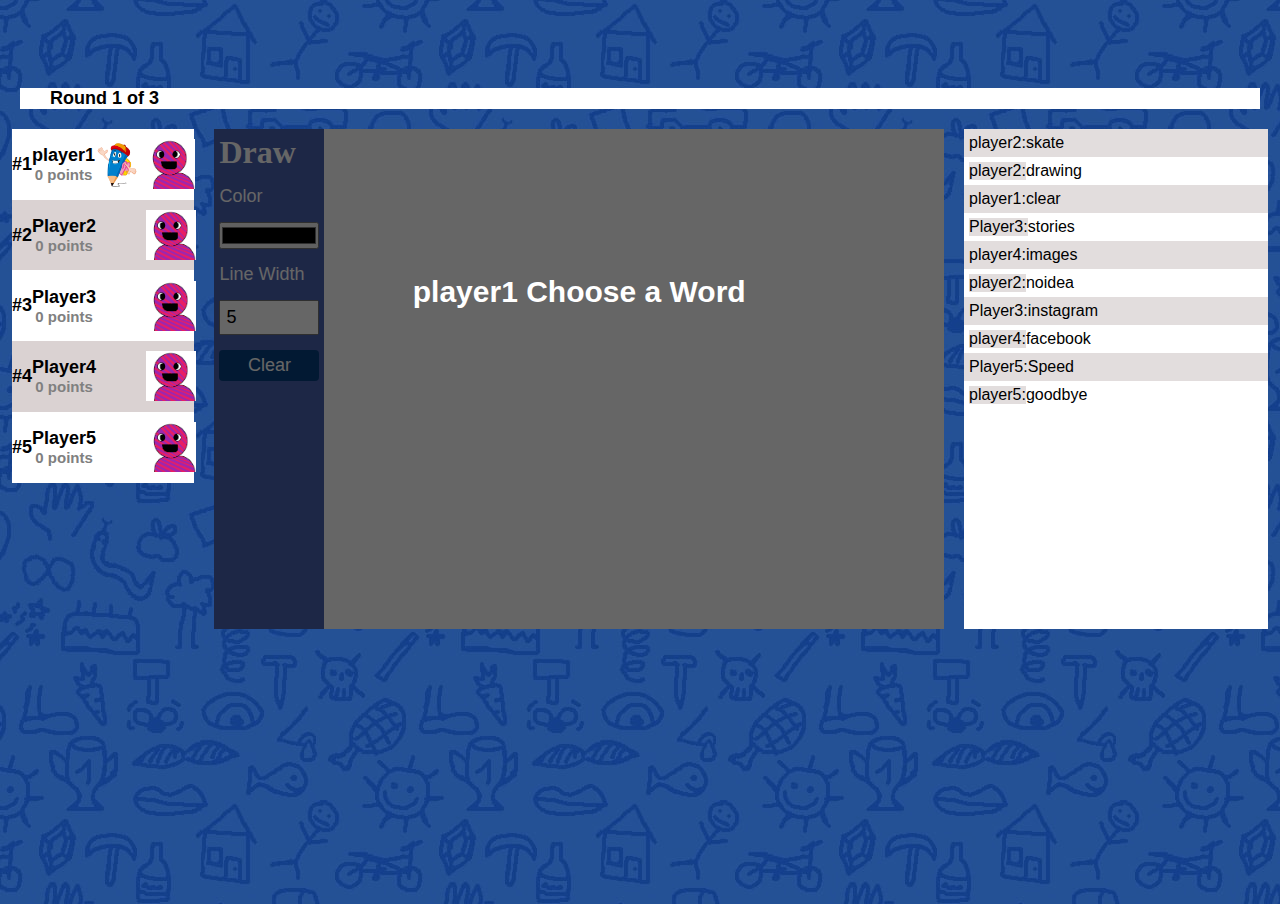
==== html/play.html @ 1c5a9388 "changes" ====
<!DOCTYPE html>
<html lang="en">

<head>
    <meta charset="UTF-8">
    <meta http-equiv="X-UA-Compatible" content="IE=edge">
    <meta name="viewport" content="width=device-width, initial-scale=1.0">
    <title>Skribbl-Free Multiplayer drwaing</title>

    <link rel="icon" type="image/x-icon" href="/images/favicon.png">

    <!-- link style.css file in html page  -->

    <link rel="stylesheet" href="./../css/style.css">


    <!-- cdn link for fa icons  -->

    <link rel="stylesheet" href="https://cdnjs.cloudflare.com/ajax/libs/font-awesome/4.7.0/css/font-awesome.min.css">
</head>

<body>

    <!-- header section starts here  -->
    <header>
        <div class="play_logo">
            <img src="https://skribbl.io/img/logo.gif" alt="">
        </div>
        <div class="bar">
            <div class="clock">
                <img src="https://skribbl.io/img/clock.gif" alt="" srcset="">
                <p class="timer"></p>
                <p>Round <span class="current_round">1</span> of 3</p>
            </div>
            <div class="guess_word">
                <p>Guess this</p>
                <p class="fill_in">_ _ _ _ _ _ _ <sup class="total_char">7</sup></p>

            </div>
            <img src="https://skribbl.io/img/settings.gif" alt="" srcset="">
        </div>
    </header>

    <!-- header section ends here  -->

    <!-- play area section starts here  -->

    <main class="play_area">

        <div class="player_list">
            <div class="player">
                <p>#1</p>
                <div>
                    <p class="player_name first_player">Player1</p>
                    <p class="points">0 points</p>
                </div>
                <img src="./../images/pencil.png" alt="" class="pencil pencil1">
                <img src="./../images/animated1.gif" alt="" class="animated_character">
            </div>
            <div class="player">
                <p>#2</p>
                <div>
                    <p class="player_name">Player2</p>
                    <p class="points">0 points</p>
                </div>
                <img src="./../images/pencil.png" alt="" class="pencil pencil2">
                <img src="./../images/animated1.gif" alt="" class="animated_character">
            </div>
            <div class="player">
                <p>#3</p>
                <div>
                    <p class="player_name">Player3</p>
                    <p class="points">0 points</p>
                </div>
                <img src="./../images/pencil.png" alt="" class="pencil pencil3">
                <img src="./../images/animated1.gif" alt="" class="animated_character">
            </div>
            <div class="player">
                <p>#4</p>
                <div>
                    <p class="player_name">Player4</p>
                    <p class="points">0 points</p>
                </div>
                <img src="./../images/pencil.png" alt="" class="pencil pencil4">
                <img src="./../images/animated1.gif" alt="" class="animated_character">
            </div>
            <div class="player">
                <p>#5</p>
                <div>
                    <p class="player_name">Player5</p>
                    <p class="points">0 points</p>
                </div>
                <img src="./../images/pencil.png" alt="" class="pencil pencil5">
                <img src="./../images/animated1.gif" alt="" class="animated_character">
            </div>
        </div>
        <section class="drawing_area">

            <section class="drawing_box">

                <div id="toolbar">
                    <h1>Draw</h1>
                    <label for="stroke">Color</label>
                    <input id="stroke" name='stroke' type="color">
                    <label for="lineWidth">Line Width</label>
                    <input id="lineWidth" name='lineWidth' type="number" value="5">
                    <button id="clear">Clear</button>
                </div>
                <div class="like_dislike">
                    <img src="https://skribbl.io/img/thumbsup.gif" alt="" class="thumbs_up">
                    <img src="https://skribbl.io/img/thumbsdown.gif" alt="" class="thumbs_down">
                </div>
                <div class="drawing-board">
                    <canvas id="drawing-board"></canvas>

                </div>

            </section>
            <section class="word_display">
                <div class="word_content">
                  <h2> <span class="player_to_choose_word">Player 1</span> Choose a Word</h2>

                  <h3 class="arr_of_words"></h3>
                </div>

            </section>
            <section class="result_display">
                <div class="result_content">
                    <h3>The word was <b class="real_word">Hello</b></h3>
                    <p>The time is Up!</p>
                    <div class="score">
                        <div class="player_name_for_score player_1_name_for_score">Taher</div>
                        <div class="score_number player_1_score";">0</div>
                    </div>
                    <div class="score">
                        <div class="player_name_for_score player_2_score">Player 2</div>
                        <div class="score_number" style="color:red;">0</div>
                    </div>
                    <div class="score">
                        <div class="player_name_for_score player_3_score">Player 3</div>
                        <div class="score_number" style="color:red;">0</div>
                    </div>
                    <div class="score">
                        <div class="player_name_for_score player_4_score">Player 4</div>
                        <div class="score_number" style="color:red;">0</div>
                    </div>
                    <div class="score">
                        <div class="player_name_for_score player_5_score">Player 5</div>
                        <div class="score_number" style="color:red;">0</div>
                    </div>
                </div>

            </section>
            <section class="winner_display">
                <div class="winner_content">
                  <h2> <span class="player_winner">Player 1</span> is Winner🎉🎉🎉</h2>
                </div>

            </section>
        </section>
        <div class="word_typing">
            <div class="show_word_area">
                <div class="written_words">
                    <p class="written_by">player2:</p><span class="word_line">skate</span>
                </div>
                <div class="written_words">
                    <p class="written_by">player2:</p><span class="word_line">drawing</span>
                </div>
                <div class="written_words">
                    <p class="written_by">player1:</p><span class="word_line">clear</span>
                </div>
                <div class="written_words">
                    <p class="written_by">Player3:</p><span class="word_line">stories</span>
                </div>
                <div class="written_words">
                    <p class="written_by">player4:</p><span class="word_line">images</span>
                </div>
                <div class="written_words">
                    <p class="written_by">player2:</p><span class="word_line">noidea</span>
                </div>
                <div class="written_words">
                    <p class="written_by">Player3:</p><span class="word_line">instagram</span>
                </div>
                <div class="written_words">
                    <p class="written_by">player4:</p><span class="word_line">facebook</span>
                </div>
                <div class="written_words">
                    <p class="written_by">Player5:</p><span class="word_line">Speed</span>
                </div>
                <div class="written_words">
                    <p class="written_by">player5:</p><span class="word_line">goodbye</span>
                </div>

            </div>

            <form action="" id="word_input_form">
                <input type="text" id="word_input" placeholder="type your guess here">
            </form>
            
        </div>

    </main>

    <!-- play area section ends here  -->

    <script src="./../js/play.js"></script>
    <script src="./../js/draw.js"></script>
</body>

</html>
---- css/style.css ----
/* reset css start  */

*{
    margin:0;
    padding:0;
    box-sizing: border-box;
}

/* reset css ends  */

/* root variables  */

:root{
    --font : Verdana, Geneva, Tahoma, sans-serif;
}

/* root variable ends  */


/* general class  */

.hidden{
    display: none;
}

.active{
    color: rgb(107, 139, 247);
}

/* general css ends here  */


/* front page section starts here  */

body{
    background-image: url('./../images/background.jpg');
}

.logo{
    text-align: center;
    margin-top: 20px;
}

/* input section starts here  */

.input_section{
    margin:0 auto;
    display: flex;
    flex-direction: column;
    justify-content: center;
    background-color: rgba(12, 44, 150, 0.75);
    width:30%;
    margin-top: 50px;
    padding:12px;
}

#player_name_input{
    outline:none;
    padding:12px;
    font-size: 20px;
    border-radius: 3px;
    margin-bottom: 10px;
}

.btn{
    background-color: #53e237;
    padding:12px;
    border-radius: 3px;
    font-size: 30px;
    color:white;
    border:none;
    font-family: var(--font);
    cursor: pointer;
}

#room_button{
    margin-top: 10px;
    background-color: #2c8de7;
}

#room_button:hover{
    background-color: #1368b8;
    
}

#play_button:hover{
    background-color: #30ac17;
}

/* input section ends here  */

/* footer section  */

footer{
    display: flex;
    justify-content: center;
    background-color: rgba(7, 36, 131, 0.75);;
    height: 100%;
    margin-top: 30px;
}

.news{
    margin: 0 50px;
}

.footer_block{
    width:25%;
    background-color: rgba(12, 44, 150, 0.75);
    margin-top: 80px;
    color:white;
    text-align: center;
}

/* footer block  section  */

.block_head{
    display: flex;
    justify-content: space-around;
    margin-top: 20px;
    font-size: 30px;
}

.about_para{
    margin-top: 30px;
    font-size: 18px;
    /* text-align: left; */
    font-family: var(--font);
}

.instruction_img{
    margin-top: 50px;
}

.instruction_img p{
    font-size: 18px;
    text-align: center;
    font-family: var(--font);
}

.fa-circle{
    margin-left: 10px;
    margin-top: 20px;
    margin-bottom: 20px;
}

.fa-circle:hover{
    cursor: pointer;
}

.news_head{
    display: flex;
    justify-content: space-between;
    font-family: var(--font);
    font-size: 18px;
    margin-top: 10px;
    padding-bottom: 3px;
    border-bottom: 1px solid #eee;
    
}

.ul1{
    margin-left: 40px;
}

.news_ul_section{
    font-family: var(--font);
    font-size: 18px;
    margin-top: 10px;
    text-align: left;
    margin-bottom: 10px;
    padding-left:25px;
}

/* footer block section ends here  */

/* front page css ends here  */


/* play page css start here  */


.play_logo{
  text-align:left;
  margin-left: 20px;
  margin-top: 50px;
}

.play_logo img{
    width:400px;
}

/* guess word section starts here  */

.bar{
    display: flex;
    background-color: white;
    justify-content: space-between;
    align-items: center;
    padding: 0 20px;
    margin: 20px;
}

.clock{
    display: flex;
    justify-content: center;
    align-items: center;
    position: relative;
}

.clock p{
    font-weight: bolder;
    font-size: 18px;
    font-family: var(--font);
    margin-left: 10px;
}

.timer{
    position: absolute;
    top:40%;
    left:5%;
}



.guess_word{
    font-weight: bolder;
    font-family: var(--font);
    text-align: center;
}

/* guess word  section ends here  */

/* play area section starts here  */
.play_area{
    display: grid;
    grid-template-columns: 15% 60% 25%;
    column-gap: 20px;
    justify-content:center;
    width:95%;
    margin: 0 auto;
}

.player_list{
  background-color: white;
  font-size: 18px;
  font-weight: bolder;
  font-family: var(--font);
  height: max-content;
}

.player_list .player:nth-child(even){
    background-color: rgb(218, 210, 210);
}


.player{
    display: flex;
    align-items: center;
    justify-content: space-around;
}



.points{
    text-align: center;
    font-size: 15px;
    color:grey;
}

.player_name{
    text-align: center;
}

.drawing_area{
 background-color: white;
 height:500px;
}



.word_typing{
 background-color: white;
 position: relative;
}

.animated_character, .pencil{
    height:50x;
    width:50px;
}

.pencil2, .pencil3,.pencil4,.pencil5{
    visibility: hidden;
}

/* play area section ends here  */

/* draw section css starts here  */


h1 {
    color:white;
}

.drawing_box {
    height: 100%;
    display: flex;
}

.thumbs_up, .thumbs_down{
    cursor:pointer;
}

#toolbar {
    display: flex;
    flex-direction: column;
    padding: 5px;
    width: 120px;
    background-color:rgba(12, 44, 150, 0.75);
}

#toolbar * {
    margin-bottom: 15px;
}

#toolbar label {
    font-size: 12px;
}

#toolbar input {
    width: 100px;
}

#toolbar button {
    background-color: #073f80;
    border: none;
    border-radius: 4px;
    color:white;
    padding: 5px;
    cursor:pointer;
    font-size: 18px;
    
}

#toolbar label{
    font-family: var(--font);
    font-size: 18px;
    color:white;
}

#lineWidth{
    padding:5px;
    font-size: 18px;
    outline:none;
}

/* draw section css ends here  */

/* result display page start here  */

.result_display{
    background-color: rgba(0,0,0,0.6);
    height: 100%;
    width:100%;
    z-index: 1000;
    position: relative;
    text-align: center;
    top:-500px;
    display: none;
}



.result_content{
    position: absolute;
    top:50%;
    left:50%;
    transform: translate(-50%,-50%);
    align-items: center;
}

.result_content h3{
    color:white;
    font-family:var(--font);
    font-size: 30px;
}

.result_content *{
    margin-bottom: 10px;
}

.result_content p{
    color:white;
    font-family: var(--font);
    font-size: 20px;
}

.score{
    display: flex;
    justify-content: space-between;
    align-items: center;
    color:white;
    font-size: 25px;
    font-family:var(--font);
}



.player_1_score{
    color:red;
}



/* result display page ends here  */

/* word typing area starts here  */


.word_typing{
    height:500px;
}

.written_words{
    display:flex;
    font-family:var(--font);
    padding:5px;
}



.show_word_area :nth-child(odd){
    background-color: rgb(226, 221, 221);
}

.show_word_area{
    height:80%;
    overflow-y:scroll;
}

#word_input{
    position: absolute;
    outline: none;
    font-size: 20px;
    padding: 12px;
    width: 90%;
    margin-left:5%;
    bottom:10px;
}

/* word typing area ends here  */


/* room page css starts here  */

.room_timer{
    position: absolute;
    top:40%;
    left:8%;
}

.form_area{
    width:100%;
    height: 100%;
    background-color: white;
    padding: 10px;
    background-color: grey;
}

.option_content{
    display: flex;
    align-items: center;
}

.option_content img{
    margin-right: 10px;
}

.option_content p{
    color:white;
    font-family: var(--font);
    font-size: 20px;
}

.option_list{
    display: flex;
    align-items: center;
    justify-content: space-between;
    margin-bottom: 5px;
}

#select_options{
    width:400px;
    height:40px;
    outline: none;
}

textarea{
    width:100%;
    outline: none;
    padding:5px;
    font-size: 20px;
}

textarea::placeholder{
    font-size: 20px;
    font-family: var(--font);
}

.start_btn{
    width:100%;
    color:white;
    cursor: pointer;
    background-color: #53e237;
    padding:15px;
    font-size: 30px;
    border:none;
}

.copy_link{
    text-align: center;
    color: 1368b8;
    background-color: white;
    width:50%;
    margin:0 auto;
    font-size: 20px;
    font-family: var(--font);
    padding:10px;
    display: flex;
    justify-content: space-between;
    align-items: center;
    

}

.hover_link{
    display: none;
}

.link h3{
    text-align: center;
    color:white;
    margin-bottom: 20px;
    font-size: 20px;
    font-family: var(--font);
}

.link{
    margin-right: 150px;
    margin-top: 20px;
}

.copy_button{
    background-color: #1368b8;
    color:white;
    padding:10px;
    font-size: 20px;
    font-family: var(--font);
    border:none;
    cursor: pointer;

}

/* room page css ends here  */


/* choose word  section  */

.word_display{
    background-color: rgba(0,0,0,0.6);
    height: 100%;
    width:100%;
    z-index: 1000;
    position: relative;
    text-align: center;
    top:-500px;
}

.word_content{
    display: flex;
    flex-direction: column;
    justify-content: center;
    align-items: center;
    place-items: center;
    color:white;
    padding-top: 20%;
}

.word_content h2{
    font-size: 30px;
    font-family: var(--font);
}

.arr_of_words{
    margin-top: 30px;
    cursor:pointer; 
    display: flex;
    flex-wrap: wrap;  
}

.words_to_display{
    font-size:30px;
    text-align: center;
    margin-top: 10px;
    margin-left: 10px;
    font-family: var(--font);
}

.arr_of_words :nth-child(odd){
    border:2px solid white;
    padding:10px;
    
    
}
.arr_of_words :nth-child(even){
    background-color: grey;
    padding:10px;
    border:2px solid transparent
    
    
}



/* choose word section ends here  */


/* winner display section  */

.winner_display{
    background-color: rgba(0,0,0,0.6);
    height: 100%;
    width:100%;
    z-index: 1000;
    position: relative;
    text-align: center;
    top:-500px;
    display: none;
}

/* winner display section ends here  */
.green{
    background-color: #53e237 !important;
}

.score_green{
    color: #53e237 !important;
}
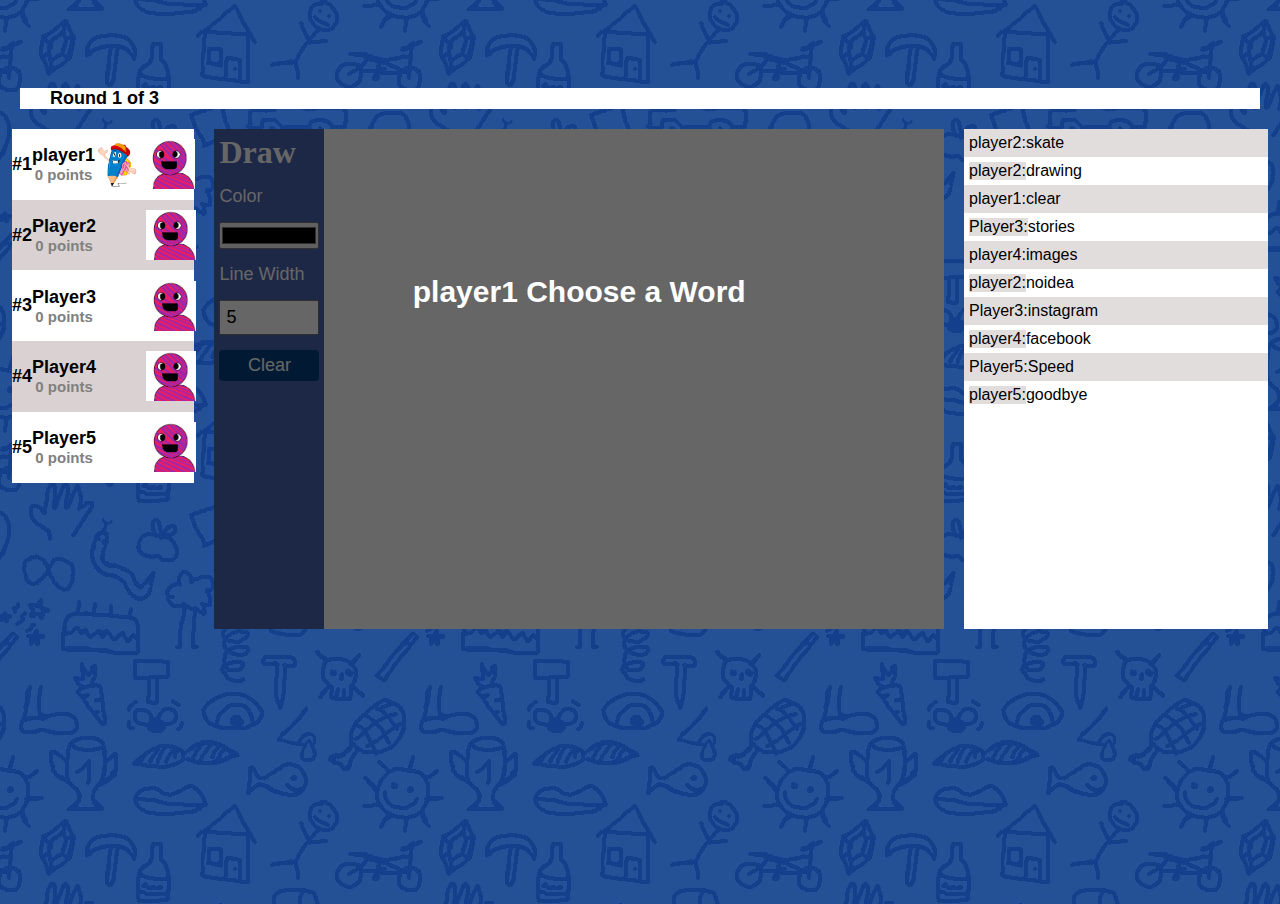
==== commit 029801c3: ":changes" ====
--- a/html/play.html
+++ b/html/play.html
@@ -50,9 +50,9 @@
         <div class="player_list">
             <div class="player">
                 <p>#1</p>
-                <div>
+                <div class="player_points_display">
                     <p class="player_name first_player">Player1</p>
-                    <p class="points">0 points</p>
+                    <p class="points"> <span class="side_points">0</span> points</p>
                 </div>
                 <img src="./../images/pencil.png" alt="" class="pencil pencil1">
                 <img src="./../images/animated1.gif" alt="" class="animated_character">
@@ -130,7 +130,7 @@
                     <p>The time is Up!</p>
                     <div class="score">
                         <div class="player_name_for_score player_1_name_for_score">Taher</div>
-                        <div class="score_number player_1_score";">0</div>
+                        <div class="score_number player_1_score">0</div>
                     </div>
                     <div class="score">
                         <div class="player_name_for_score player_2_score">Player 2</div>
--- a/css/style.css
+++ b/css/style.css
@@ -637,6 +637,12 @@
     display: none;
 }
 
+.winner_content h2{
+    font-size: 30px;
+    font-family: var(--font);
+    padding-top: 25%;
+    color:white;
+}
 /* winner display section ends here  */
 .green{
     background-color: #53e237 !important;
